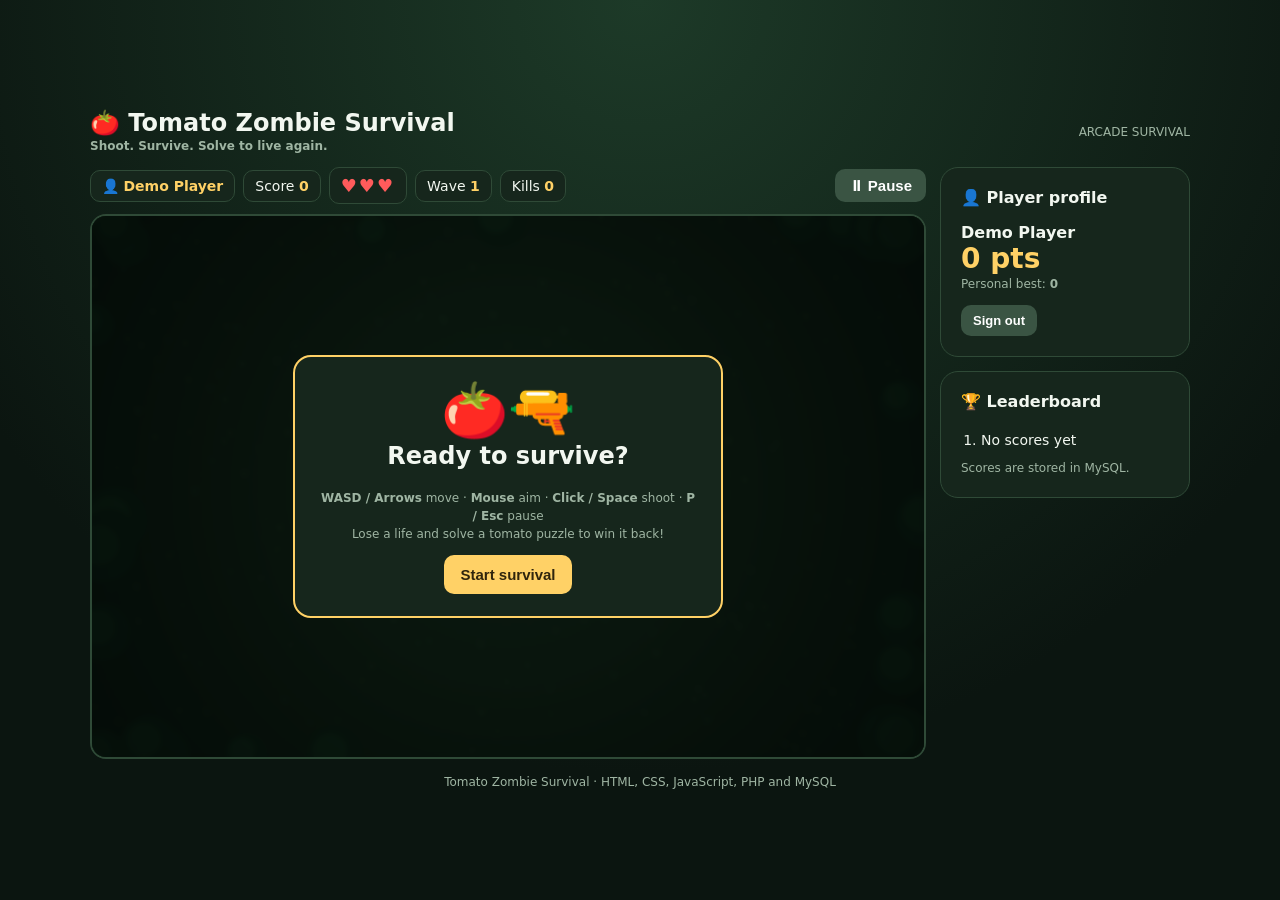
==== index.html @ b8250c67 "implement game interface and frontend structure" ====
<!doctype html>
<html lang="en">
<head>
  <meta charset="utf-8">
  <meta name="viewport" content="width=device-width,initial-scale=1">
  <meta name="description" content="Tomato Zombie Survival - a 2D browser survival game">
  <title>Tomato Zombie Survival</title>
  <link rel="stylesheet" href="assets/css/styles.css">
</head>
<body>
<div class="app">
  <header class="site-header">
    <div class="brand">
      🍅 Tomato Zombie Survival
      <div class="small">Shoot. Survive. Solve to live again.</div>
    </div>
    <div class="small">ARCADE SURVIVAL</div>
  </header>

  <section id="loginPage" class="card auth page">
    <div class="auth-icon">🍅</div>
    <h1>Login</h1>
    <p class="muted">Survive the zombie horde.</p>

    <form id="loginForm" class="auth-form" novalidate>
      <label>
        Email address
        <input id="loginEmail" type="email" autocomplete="username"
          placeholder="you@example.com" required>
      </label>

      <label>
        Password
        <input id="loginPassword" type="password"
          autocomplete="current-password"
          placeholder="Enter your password" required>
      </label>

      <button type="submit">Login →</button>
      <div id="loginErr" class="err" aria-live="polite"></div>

      <p class="small centered">
        No account?
        <a href="#signup" class="link">Create an account</a>
      </p>
    </form>
  </section>

  <section id="signupPage" class="card auth page hidden">
    <div class="auth-icon">🍅</div>
    <h1>Create account</h1>

    <form id="signupForm" class="auth-form" novalidate>
      <label>
        Player name
        <input id="regName" maxlength="18" autocomplete="name"
          placeholder="Your display name" required>
      </label>

      <label>
        Email address
        <input id="regEmail" type="email" autocomplete="email"
          placeholder="you@example.com" required>
      </label>

      <label>
        Password
        <input id="regPass" type="password" autocomplete="new-password"
          placeholder="At least 6 characters" required>
      </label>

      <label>
        Confirm password
        <input id="regPass2" type="password" autocomplete="new-password"
          placeholder="Re-enter your password" required>
      </label>

      <button type="submit">Create account →</button>
      <div id="signupErr" class="err" aria-live="polite"></div>

      <p class="small centered">
        Already registered?
        <a href="#login" class="link">Back to login</a>
      </p>
    </form>
  </section>

  <section id="gamePage" class="page hidden">
    <div class="layout">
      <main>
        <div class="hud">
          <span class="pill">👤 <b id="hName">Player</b></span>
          <span class="pill">Score <b id="hScore">0</b></span>
          <span class="pill hearts" id="hLives" title="Lives">♥♥♥</span>
          <span class="pill">Wave <b id="hWave">1</b></span>
          <span class="pill">Kills <b id="hKills">0</b></span>
          <button id="pauseBtn" class="secondary" type="button">⏸ Pause</button>
        </div>

        <div class="stage">
          <canvas id="cv" width="800" height="520"
            aria-label="Game arena"></canvas>

          <div id="menuOv" class="ov">
            <div class="modal">
              <div class="modal-icon">🍅🔫</div>
              <h2>Ready to survive?</h2>
              <p class="small">
                <b>WASD / Arrows</b> move ·
                <b>Mouse</b> aim ·
                <b>Click / Space</b> shoot ·
                <b>P / Esc</b> pause
                <br>
                Lose a life and solve a tomato puzzle to win it back!
              </p>
              <button id="startBtn" class="yellow" type="button">
                Start survival
              </button>
            </div>
          </div>

          <div id="pauseOv" class="ov hidden">
            <div class="modal">
              <h2>⏸ Paused</h2>
              <p class="muted">Zombies are frozen. Take a breath.</p>
              <button id="resumeBtn" class="yellow" type="button">
                Resume
              </button>
            </div>
          </div>

          <div id="puzzleOv" class="ov hidden">
            <div class="modal">
              <h2>🍅 Earn an Extra Life!</h2>
              <div id="pzLives" class="small"></div>
              <div id="pzLoad" class="muted loading">Loading puzzle…</div>

              <div id="pzBody" class="hidden">
                <p class="small">What is the value of one 🍅?</p>
                <div id="pzEq" class="eq"></div>

                <form id="pzForm">
                  <input id="pzIn" type="number" step="1"
                    inputmode="numeric" placeholder="Value of one tomato"
                    aria-label="Your answer">

                  <div class="msg" id="pzMsg" aria-live="polite"></div>

                  <div class="button-row">
                    <button id="pzSubmit" type="submit" class="yellow">
                      Check answer
                    </button>
                    <button id="pzSkip" type="button" class="secondary">
                      Skip challenge
                    </button>
                    <button id="pzCont" type="button" class="yellow hidden">
                      Continue →
                    </button>
                  </div>
                </form>

                <div id="pzSrc" class="small source"></div>
              </div>
            </div>
          </div>

          <div id="overOv" class="ov hidden">
            <div class="modal">
              <div class="modal-icon">💀</div>
              <h2>Game over</h2>
              <div class="score"><span id="goScore">0</span> pts</div>
              <p class="muted">
                Wave <b id="goWave">1</b> ·
                <b id="goKills">0</b> zombies defeated
              </p>

              <div class="button-row">
                <button id="againBtn" class="yellow" type="button">
                  Play again
                </button>
                <button id="dashBtn" class="secondary" type="button">
                  Dashboard
                </button>
              </div>
            </div>
          </div>
        </div>
      </main>

      <aside>
        <section class="card side">
          <h3>👤 Player profile</h3>
          <b id="pName">Player</b>
          <div class="score"><span id="pScore">0</span> pts</div>
          <div class="small">
            Personal best: <b id="pBest">0</b>
          </div>
          <div class="profile-actions">
            <button id="signOut" class="secondary compact" type="button">
              Sign out
            </button>
          </div>
        </section>

        <section class="card side">
          <h3>🏆 Leaderboard</h3>
          <ol id="board">
            <li>No scores yet</li>
          </ol>
          <div class="small">Scores are stored in MySQL.</div>
        </section>
      </aside>
    </div>
  </section>

  <p class="small footer-note">
    Tomato Zombie Survival · HTML, CSS, JavaScript, PHP and MySQL
  </p>
</div>

<script type="module" src="assets/js/app.js"></script>
</body>
</html>
---- assets/css/styles.css ----
* {
  box-sizing: border-box;
}

body {
  margin: 0;
  background: #0b1510 radial-gradient(circle at 50% 0, #1d3a28, #0b1510 70%);
  color: #f2f7f0;
  font: 16px system-ui, -apple-system, sans-serif;
  min-height: 100vh;
  padding: 16px;
  display: grid;
  place-items: center;
}

.app {
  width: min(1100px, 100%);
}

.hidden {
  display: none !important;
}

.small {
  font-size: 12px;
  color: #9fb5a3;
  line-height: 1.5;
}

.muted {
  color: #9fb5a3;
}

.centered {
  text-align: center;
}

.site-header {
  display: flex;
  justify-content: space-between;
  align-items: center;
  margin-bottom: 12px;
}

.brand {
  font-size: 24px;
  font-weight: 800;
}

.card {
  background: #16261c;
  border: 1px solid #2f4a37;
  border-radius: 18px;
  padding: 20px;
  margin-bottom: 14px;
}

h1, h2, h3 {
  margin-top: 0;
}

input {
  padding: 12px;
  border-radius: 10px;
  border: 1px solid #3d5c47;
  background: #0d1812;
  color: #fff;
  font-size: 16px;
  min-width: 0;
  width: 100%;
}

button {
  padding: 11px 16px;
  border: 0;
  border-radius: 10px;
  background: #ff4d4d;
  color: #fff;
  font-weight: 750;
  cursor: pointer;
  font-size: 15px;
}

button:hover {
  filter: brightness(1.1);
}

button:disabled {
  opacity: .45;
  cursor: not-allowed;
}

.yellow {
  background: #ffd166;
  color: #30250d;
}

.secondary {
  background: #3a5443;
}

.auth {
  max-width: 480px;
  margin: 30px auto;
  text-align: center;
  padding: 36px 22px;
}

.auth-form {
  display: grid;
  gap: 12px;
  text-align: left;
  margin-top: 14px;
}

.auth-form label {
  font-size: 13px;
  color: #c8d8cb;
}

.auth-form input {
  margin-top: 6px;
}

.auth-form button {
  width: 100%;
}

.auth-icon {
  font-size: 60px;
}

.err {
  min-height: 20px;
  color: #ff8585;
  font-size: 13px;
  text-align: center;
}

.err.ok {
  color: #65d6a2;
}

.link {
  color: #ffd166;
}

.layout {
  display: grid;
  grid-template-columns: 1fr 250px;
  gap: 14px;
}

.hud {
  display: flex;
  flex-wrap: wrap;
  gap: 8px;
  align-items: center;
  margin-bottom: 10px;
}

.pill {
  background: #16261c;
  border: 1px solid #2f4a37;
  border-radius: 10px;
  padding: 7px 11px;
  font-size: 14px;
}

.pill b {
  color: #ffd166;
}

.hearts {
  color: #ff5b5b;
  letter-spacing: 2px;
  font-size: 18px;
}

.hud button {
  margin-left: auto;
  padding: 8px 14px;
}

.stage {
  position: relative;
  border: 2px solid #2f4a37;
  border-radius: 16px;
  overflow: hidden;
  background: #000;
}

canvas {
  display: block;
  width: 100%;
  height: auto;
  cursor: crosshair;
  touch-action: none;
}

.ov {
  position: absolute;
  inset: 0;
  display: grid;
  place-items: center;
  background: rgba(5, 12, 8, .78);
  backdrop-filter: blur(2px);
  text-align: center;
  padding: 14px;
}

.modal {
  background: #16261c;
  border: 2px solid #ffd166;
  border-radius: 18px;
  padding: 22px;
  max-width: 430px;
  width: 100%;
  animation: pop .25s ease;
}

.modal-icon {
  font-size: 54px;
}

@keyframes pop {
  from {
    transform: scale(.85);
    opacity: 0;
  }

  to {
    transform: none;
    opacity: 1;
  }
}

.eq {
  font-size: clamp(28px, 6vw, 42px);
  font-weight: 800;
  margin: 12px 0;
  background: #0d1812;
  border-radius: 12px;
  padding: 14px;
}

.button-row {
  display: flex;
  gap: 8px;
  margin-top: 10px;
}

.button-row > * {
  flex: 1;
}

.msg {
  min-height: 24px;
  font-weight: 700;
  margin: 10px 0;
}

.good {
  color: #65d6a2;
}

.bad {
  color: #ff8585;
}

.score {
  font-size: 28px;
  color: #ffd166;
  font-weight: 800;
}

.side h3 {
  font-size: 16px;
}

ol {
  padding-left: 20px;
  margin: 6px 0;
}

li {
  padding: 5px 0;
  font-size: 14px;
}

.compact {
  padding: 8px 12px;
  font-size: 13px;
}

.profile-actions {
  margin-top: 12px;
}

.loading {
  padding: 30px;
}

.source {
  margin-top: 10px;
}

.footer-note {
  text-align: center;
  margin: 14px 0 0;
}

@media (max-width: 820px) {
  .layout {
    grid-template-columns: 1fr;
  }

  .site-header {
    gap: 12px;
  }

  .brand {
    font-size: 20px;
  }
}

@media (max-width: 480px) {
  body {
    padding: 8px;
  }

  .card {
    padding: 14px;
  }

  .hud {
    gap: 5px;
  }

  .pill {
    font-size: 12px;
    padding: 6px 8px;
  }

  .hud button {
    margin-left: 0;
  }

  .button-row {
    flex-wrap: wrap;
  }

  .button-row button {
    min-width: 42%;
  }
}
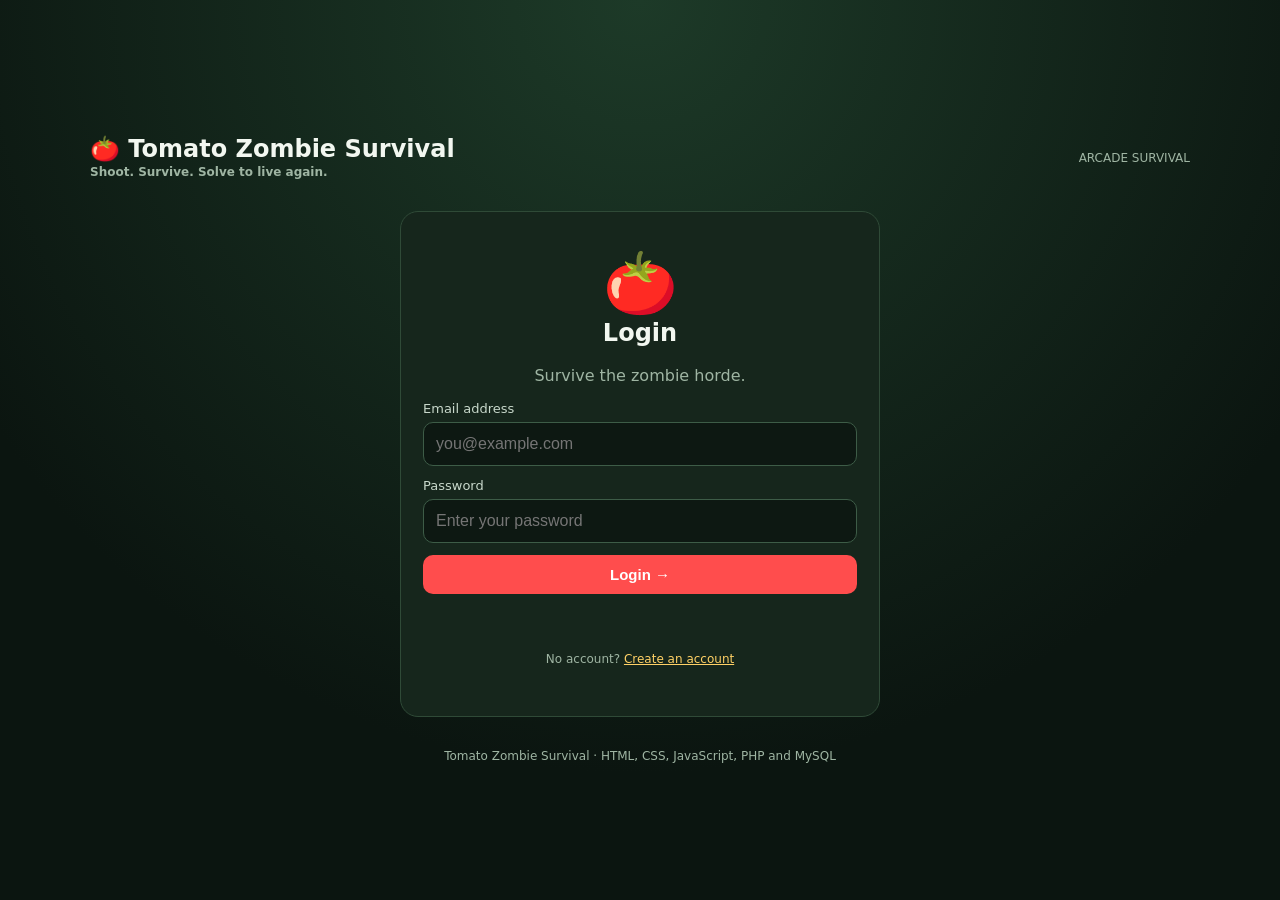
==== commit 99ded920: "Integrated the Banana API into the puzzle system." ====
--- a/index.html
+++ b/index.html
@@ -132,12 +132,14 @@
 
           <div id="puzzleOv" class="ov hidden">
             <div class="modal">
-              <h2>🍅 Earn an Extra Life!</h2>
+              <h2>� Earn an Extra Life!</h2>
               <div id="pzLives" class="small"></div>
               <div id="pzLoad" class="muted loading">Loading puzzle…</div>
 
               <div id="pzBody" class="hidden">
-                <p class="small">What is the value of one 🍅?</p>
+                <p class="small">What is the value of one �?</p>
+                <img id="pzImage" class="puzzle-image hidden"
+                  alt="Banana number puzzle">
                 <div id="pzEq" class="eq"></div>
 
                 <form id="pzForm">
--- a/assets/css/styles.css
+++ b/assets/css/styles.css
@@ -245,6 +245,16 @@
   padding: 14px;
 }
 
+.puzzle-image {
+  display: block;
+  width: min(100%, 420px);
+  max-height: 260px;
+  object-fit: contain;
+  margin: 14px auto;
+  border-radius: 8px;
+  background: #fff;
+}
+
 .button-row {
   display: flex;
   gap: 8px;
